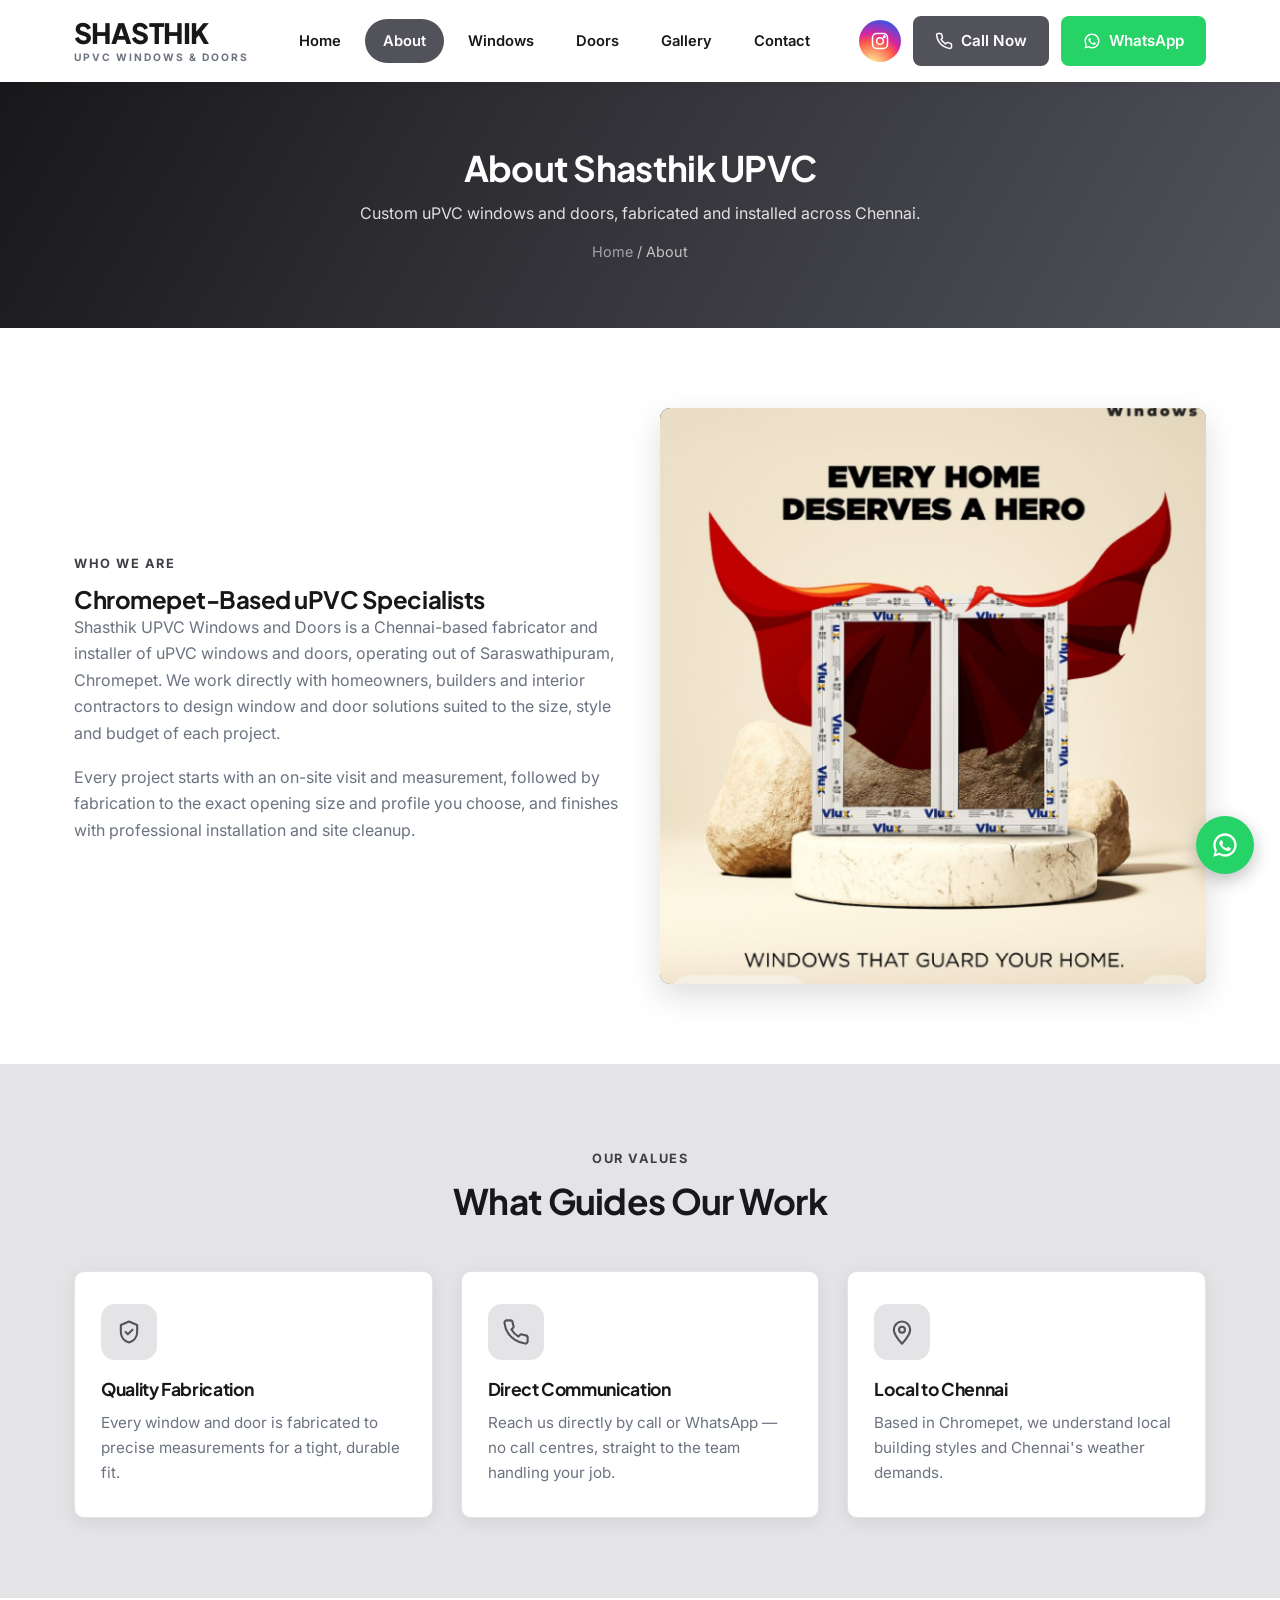
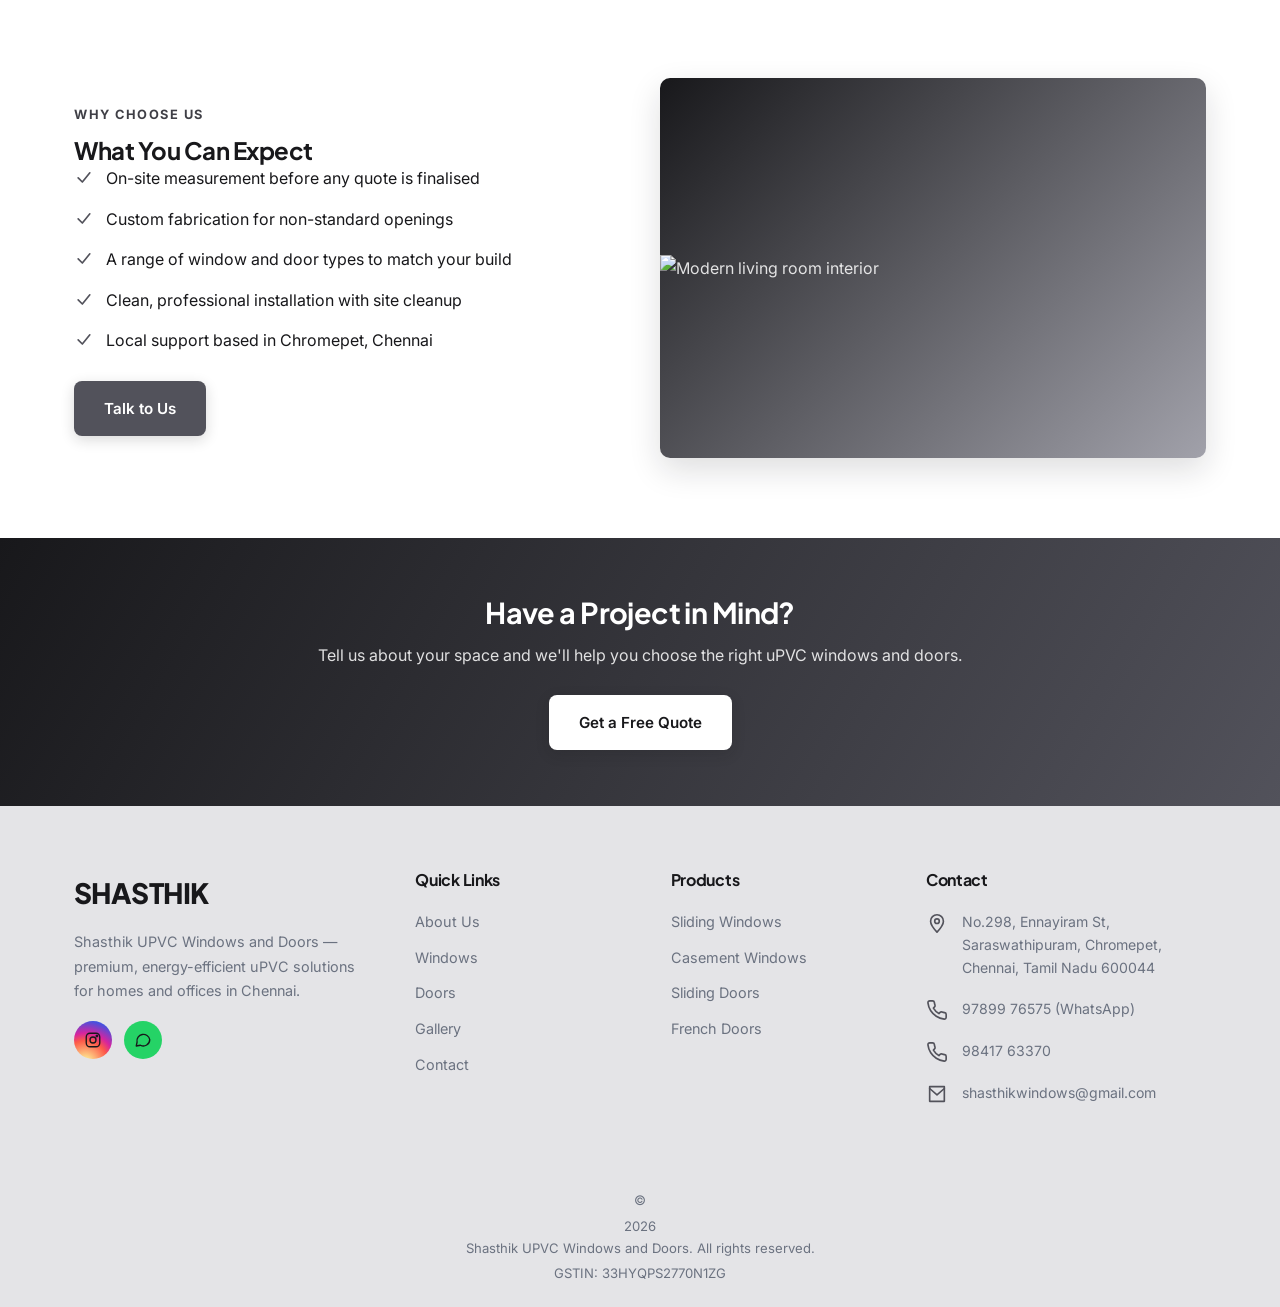
==== about.html @ 437d71c5 "Initial commit: Shasthik UPVC Windows and Doors website Static HTML/CSS/JS site with home, about, wi" ====
<!DOCTYPE html>
<html lang="en">
<head>
<meta charset="UTF-8">
<meta name="viewport" content="width=device-width, initial-scale=1.0">
<title>About Us | Shasthik UPVC Windows and Doors</title>
<meta name="description" content="Learn about Shasthik UPVC Windows and Doors, based in Chromepet, Chennai — custom uPVC window and door fabrication and installation.">
<link rel="preconnect" href="https://fonts.googleapis.com">
<link href="https://fonts.googleapis.com/css2?family=Plus+Jakarta+Sans:wght@600;700;800&family=Inter:wght@400;500;600&display=swap" rel="stylesheet">
<link rel="stylesheet" href="css/style.css">
</head>
<body>

<header class="site-header">
  <div class="container header-inner">
    <a href="index.html" class="logo">
      <span class="logo-main">SHASTHIK</span>
      <span class="logo-sub">UPVC Windows &amp; Doors</span>
    </a>
    <nav class="main-nav" id="main-nav">
      <ul>
        <li><a href="index.html">Home</a></li>
        <li><a href="about.html">About</a></li>
        <li><a href="windows.html">Windows</a></li>
        <li><a href="doors.html">Doors</a></li>
        <li><a href="gallery.html">Gallery</a></li>
        <li><a href="contact.html">Contact</a></li>
      </ul>
    </nav>
    <div class="header-cta">
      <a href="https://www.instagram.com/shasthik.official?igsh=MTlwMmNrbjg4MGgzdQ==" class="header-icon-link" target="_blank" rel="noopener" aria-label="Instagram">
        <svg viewBox="0 0 24 24" fill="none" stroke-width="1.8" stroke-linecap="round" stroke-linejoin="round"><rect x="3" y="3" width="18" height="18" rx="5"/><circle cx="12" cy="12" r="4"/><circle cx="17.2" cy="6.8" r="1"/></svg>
      </a>
      <a href="tel:+919789976575" class="btn btn-call"><svg viewBox="0 0 24 24" fill="none" stroke="currentColor" stroke-width="2" stroke-linecap="round" stroke-linejoin="round"><path d="M22 16.92v3a2 2 0 0 1-2.18 2 19.79 19.79 0 0 1-8.63-3.07 19.5 19.5 0 0 1-6-6 19.79 19.79 0 0 1-3.07-8.67A2 2 0 0 1 4.11 2h3a2 2 0 0 1 2 1.72c.13.96.36 1.9.68 2.81a2 2 0 0 1-.45 2.11L8.09 9.91a16 16 0 0 0 6 6l1.27-1.27a2 2 0 0 1 2.11-.45c.91.32 1.85.55 2.81.68A2 2 0 0 1 22 16.92z"/></svg>Call Now</a>
      <a href="https://wa.me/919789976575" class="btn btn-whatsapp" target="_blank" rel="noopener"><svg viewBox="0 0 24 24" fill="currentColor"><path d="M12 2C6.48 2 2 6.48 2 12c0 1.85.5 3.58 1.36 5.07L2 22l5.09-1.33A9.94 9.94 0 0 0 12 22c5.52 0 10-4.48 10-10S17.52 2 12 2zm0 18c-1.6 0-3.1-.43-4.4-1.2l-.32-.19-3.02.79.8-2.95-.2-.3A7.94 7.94 0 0 1 4 12c0-4.41 3.59-8 8-8s8 3.59 8 8-3.59 8-8 8zm4.4-5.6c-.24-.12-1.43-.7-1.65-.78-.22-.08-.38-.12-.54.12-.16.24-.62.78-.76.94-.14.16-.28.18-.52.06-.24-.12-1.01-.37-1.92-1.18-.71-.63-1.19-1.41-1.33-1.65-.14-.24-.01-.37.11-.49.11-.11.24-.28.36-.42.12-.14.16-.24.24-.4.08-.16.04-.3-.02-.42-.06-.12-.54-1.3-.74-1.78-.19-.46-.39-.4-.54-.4-.14 0-.3-.02-.46-.02s-.42.06-.64.3c-.22.24-.84.82-.84 2s.86 2.32.98 2.48c.12.16 1.7 2.6 4.12 3.64.58.25 1.03.4 1.38.51.58.18 1.11.16 1.53.1.47-.07 1.43-.58 1.63-1.14.2-.56.2-1.04.14-1.14-.06-.1-.22-.16-.46-.28z"/></svg>WhatsApp</a>
    </div>
    <button class="nav-toggle" id="nav-toggle" aria-label="Toggle navigation">
      <span></span><span></span><span></span>
    </button>
  </div>
</header>

<section class="page-hero">
  <div class="container">
    <h1>About Shasthik UPVC</h1>
    <p>Custom uPVC windows and doors, fabricated and installed across Chennai.</p>
    <div class="breadcrumb"><a href="index.html">Home</a> / About</div>
  </div>
</section>

<section class="section">
  <div class="container grid-2">
    <div>
      <span class="eyebrow">Who We Are</span>
      <h2>Chromepet-Based uPVC Specialists</h2>
      <p style="color:var(--text-light); margin-bottom:18px;">
        Shasthik UPVC Windows and Doors is a Chennai-based fabricator and installer of uPVC windows and doors,
        operating out of Saraswathipuram, Chromepet. We work directly with homeowners, builders and interior
        contractors to design window and door solutions suited to the size, style and budget of each project.
      </p>
      <p style="color:var(--text-light);">
        Every project starts with an on-site visit and measurement, followed by fabrication to the exact
        opening size and profile you choose, and finishes with professional installation and site cleanup.
      </p>
    </div>
    <div class="about-visual">
      <img src="images/style2.png" alt="Shasthik UPVC promotional graphic" loading="lazy">
    </div>
  </div>
</section>

<section class="section section-alt">
  <div class="container">
    <div class="section-head">
      <span class="eyebrow">Our Values</span>
      <h2>What Guides Our Work</h2>
    </div>
    <div class="grid-3">
      <div class="card">
        <div class="card-icon"><svg viewBox="0 0 24 24" fill="none" stroke-width="1.8" stroke-linecap="round" stroke-linejoin="round"><path d="M12 3l7 3v6c0 5-3.5 8-7 9-3.5-1-7-4-7-9V6l7-3z"/><polyline points="9,12 11,14 15,10"/></svg></div>
        <h3>Quality Fabrication</h3>
        <p>Every window and door is fabricated to precise measurements for a tight, durable fit.</p>
      </div>
      <div class="card">
        <div class="card-icon"><svg viewBox="0 0 24 24" fill="none" stroke-width="1.8" stroke-linecap="round" stroke-linejoin="round"><path d="M22 16.92v3a2 2 0 0 1-2.18 2 19.79 19.79 0 0 1-8.63-3.07 19.5 19.5 0 0 1-6-6 19.79 19.79 0 0 1-3.07-8.67A2 2 0 0 1 4.11 2h3a2 2 0 0 1 2 1.72c.13.96.36 1.9.68 2.81a2 2 0 0 1-.45 2.11L8.09 9.91a16 16 0 0 0 6 6l1.27-1.27a2 2 0 0 1 2.11-.45c.91.32 1.85.55 2.81.68A2 2 0 0 1 22 16.92z"/></svg></div>
        <h3>Direct Communication</h3>
        <p>Reach us directly by call or WhatsApp — no call centres, straight to the team handling your job.</p>
      </div>
      <div class="card">
        <div class="card-icon"><svg viewBox="0 0 24 24" fill="none" stroke-width="1.8" stroke-linecap="round" stroke-linejoin="round"><path d="M12 22s7-7.58 7-12A7 7 0 0 0 5 10c0 4.42 7 12 7 12z"/><circle cx="12" cy="10" r="2.5"/></svg></div>
        <h3>Local to Chennai</h3>
        <p>Based in Chromepet, we understand local building styles and Chennai's weather demands.</p>
      </div>
    </div>
  </div>
</section>

<section class="section">
  <div class="container grid-2">
    <div class="about-visual" style="order:2;">
      <img src="https://images.pexels.com/photos/19899071/pexels-photo-19899071.jpeg?auto=compress&amp;cs=tinysrgb&amp;w=1200" alt="Modern living room interior" loading="lazy">
    </div>
    <div>
      <span class="eyebrow">Why Choose Us</span>
      <h2>What You Can Expect</h2>
      <ul class="check-list">
        <li><svg viewBox="0 0 24 24" fill="none" stroke-width="2" stroke-linecap="round" stroke-linejoin="round"><polyline points="5,13 10,18 19,7"/></svg> On-site measurement before any quote is finalised</li>
        <li><svg viewBox="0 0 24 24" fill="none" stroke-width="2" stroke-linecap="round" stroke-linejoin="round"><polyline points="5,13 10,18 19,7"/></svg> Custom fabrication for non-standard openings</li>
        <li><svg viewBox="0 0 24 24" fill="none" stroke-width="2" stroke-linecap="round" stroke-linejoin="round"><polyline points="5,13 10,18 19,7"/></svg> A range of window and door types to match your build</li>
        <li><svg viewBox="0 0 24 24" fill="none" stroke-width="2" stroke-linecap="round" stroke-linejoin="round"><polyline points="5,13 10,18 19,7"/></svg> Clean, professional installation with site cleanup</li>
        <li><svg viewBox="0 0 24 24" fill="none" stroke-width="2" stroke-linecap="round" stroke-linejoin="round"><polyline points="5,13 10,18 19,7"/></svg> Local support based in Chromepet, Chennai</li>
      </ul>
      <a href="contact.html" class="btn btn-secondary" style="margin-top:14px;">Talk to Us</a>
    </div>
  </div>
</section>

<section class="cta-banner">
  <div class="container">
    <h2>Have a Project in Mind?</h2>
    <p>Tell us about your space and we'll help you choose the right uPVC windows and doors.</p>
    <a href="contact.html" class="btn btn-secondary">Get a Free Quote</a>
  </div>
</section>

<footer class="site-footer">
  <div class="container footer-grid">
    <div class="footer-brand">
      <span class="logo-main">SHASTHIK</span>
      <p>Shasthik UPVC Windows and Doors — premium, energy-efficient uPVC solutions for homes and offices in Chennai.</p>
      <div class="footer-social">
        <a href="https://www.instagram.com/shasthik.official" target="_blank" rel="noopener" aria-label="Instagram" class="ig-icon">
          <svg viewBox="0 0 24 24" fill="none" stroke-width="1.8" stroke-linecap="round" stroke-linejoin="round"><rect x="3" y="3" width="18" height="18" rx="5"/><circle cx="12" cy="12" r="4"/><circle cx="17.2" cy="6.8" r="1"/></svg>
        </a>
        <a href="https://wa.me/919789976575" target="_blank" rel="noopener" aria-label="WhatsApp" class="wa-icon">
          <svg viewBox="0 0 24 24" fill="none" stroke-width="1.8" stroke-linecap="round" stroke-linejoin="round"><path d="M21 11.5a8.5 8.5 0 0 1-12.4 7.5L3 20l1.1-5.3A8.5 8.5 0 1 1 21 11.5z"/></svg>
        </a>
      </div>
    </div>
    <div class="footer-col">
      <h4>Quick Links</h4>
      <ul>
        <li><a href="about.html">About Us</a></li>
        <li><a href="windows.html">Windows</a></li>
        <li><a href="doors.html">Doors</a></li>
        <li><a href="gallery.html">Gallery</a></li>
        <li><a href="contact.html">Contact</a></li>
      </ul>
    </div>
    <div class="footer-col">
      <h4>Products</h4>
      <ul>
        <li><a href="windows.html">Sliding Windows</a></li>
        <li><a href="windows.html">Casement Windows</a></li>
        <li><a href="doors.html">Sliding Doors</a></li>
        <li><a href="doors.html">French Doors</a></li>
      </ul>
    </div>
    <div class="footer-col">
      <h4>Contact</h4>
      <div class="contact-row">
        <svg viewBox="0 0 24 24" fill="none" stroke-width="1.8" stroke-linecap="round" stroke-linejoin="round"><path d="M12 22s7-7.58 7-12A7 7 0 0 0 5 10c0 4.42 7 12 7 12z"/><circle cx="12" cy="10" r="2.5"/></svg>
        <span>No.298, Ennayiram St, Saraswathipuram, Chromepet, Chennai, Tamil Nadu 600044</span>
      </div>
      <div class="contact-row">
        <svg viewBox="0 0 24 24" fill="none" stroke-width="1.8" stroke-linecap="round" stroke-linejoin="round"><path d="M22 16.92v3a2 2 0 0 1-2.18 2 19.79 19.79 0 0 1-8.63-3.07 19.5 19.5 0 0 1-6-6 19.79 19.79 0 0 1-3.07-8.67A2 2 0 0 1 4.11 2h3a2 2 0 0 1 2 1.72c.13.96.36 1.9.68 2.81a2 2 0 0 1-.45 2.11L8.09 9.91a16 16 0 0 0 6 6l1.27-1.27a2 2 0 0 1 2.11-.45c.91.32 1.85.55 2.81.68A2 2 0 0 1 22 16.92z"/></svg>
        <a href="tel:+919789976575">97899 76575 (WhatsApp)</a>
      </div>
      <div class="contact-row">
        <svg viewBox="0 0 24 24" fill="none" stroke-width="1.8" stroke-linecap="round" stroke-linejoin="round"><path d="M22 16.92v3a2 2 0 0 1-2.18 2 19.79 19.79 0 0 1-8.63-3.07 19.5 19.5 0 0 1-6-6 19.79 19.79 0 0 1-3.07-8.67A2 2 0 0 1 4.11 2h3a2 2 0 0 1 2 1.72c.13.96.36 1.9.68 2.81a2 2 0 0 1-.45 2.11L8.09 9.91a16 16 0 0 0 6 6l1.27-1.27a2 2 0 0 1 2.11-.45c.91.32 1.85.55 2.81.68A2 2 0 0 1 22 16.92z"/></svg>
        <a href="tel:+919841763370">98417 63370</a>
      </div>
      <div class="contact-row">
        <svg viewBox="0 0 24 24" fill="none" stroke-width="1.8" stroke-linecap="round" stroke-linejoin="round"><path d="M4 4h16v16H4z"/><path d="M4 6l8 7 8-7"/></svg>
        <a href="mailto:shasthikwindows@gmail.com">shasthikwindows@gmail.com</a>
      </div>
    </div>
  </div>
  <div class="container footer-bottom">
    &copy; <span id="year"></span> Shasthik UPVC Windows and Doors. All rights reserved.
    <span>GSTIN: 33HYQPS2770N1ZG</span>
  </div>
</footer>

<a href="https://wa.me/919789976575" class="whatsapp-float" target="_blank" rel="noopener" aria-label="Chat on WhatsApp">
  <svg viewBox="0 0 24 24"><path d="M12 2C6.48 2 2 6.48 2 12c0 1.85.5 3.58 1.36 5.07L2 22l5.09-1.33A9.94 9.94 0 0 0 12 22c5.52 0 10-4.48 10-10S17.52 2 12 2zm0 18c-1.6 0-3.1-.43-4.4-1.2l-.32-.19-3.02.79.8-2.95-.2-.3A7.94 7.94 0 0 1 4 12c0-4.41 3.59-8 8-8s8 3.59 8 8-3.59 8-8 8zm4.4-5.6c-.24-.12-1.43-.7-1.65-.78-.22-.08-.38-.12-.54.12-.16.24-.62.78-.76.94-.14.16-.28.18-.52.06-.24-.12-1.01-.37-1.92-1.18-.71-.63-1.19-1.41-1.33-1.65-.14-.24-.01-.37.11-.49.11-.11.24-.28.36-.42.12-.14.16-.24.24-.4.08-.16.04-.3-.02-.42-.06-.12-.54-1.3-.74-1.78-.19-.46-.39-.4-.54-.4-.14 0-.3-.02-.46-.02s-.42.06-.64.3c-.22.24-.84.82-.84 2s.86 2.32.98 2.48c.12.16 1.7 2.6 4.12 3.64.58.25 1.03.4 1.38.51.58.18 1.11.16 1.53.1.47-.07 1.43-.58 1.63-1.14.2-.56.2-1.04.14-1.14-.06-.1-.22-.16-.46-.28z"/></svg>
</a>

<script src="js/script.js"></script>
<script>document.getElementById('year').textContent = new Date().getFullYear();</script>
</body>
</html>
---- css/style.css ----
/* ===========================================================
   Shasthik UPVC Windows and Doors — Stylesheet
   =========================================================== */

:root {
  --primary: #52525b;
  --primary-dark: #18181b;
  --primary-light: #a1a1aa;
  --accent: #52525b;
  --accent-dark: #3f3f46;
  --bg-light: #fafafa;
  --bg-alt: #e4e4e7;
  --text-dark: #18181b;
  --text-light: #6b7280;
  --white: #ffffff;
  --border: #e4e4e7;
  --radius: 10px;
  --shadow: 0 4px 16px rgba(24, 24, 27, 0.08);
  --shadow-lg: 0 12px 32px rgba(24, 24, 27, 0.14);
  --container-width: 1180px;
}

* { margin: 0; padding: 0; box-sizing: border-box; }

html { scroll-behavior: smooth; }

body {
  font-family: 'Inter', -apple-system, BlinkMacSystemFont, 'Segoe UI', sans-serif;
  color: var(--text-dark);
  background: var(--white);
  line-height: 1.65;
  overflow-x: hidden;
}

h1, h2, h3, h4 {
  font-family: 'Plus Jakarta Sans', 'Inter', sans-serif;
  font-weight: 700;
  color: var(--primary-dark);
  line-height: 1.25;
  letter-spacing: -0.02em;
}

a { text-decoration: none; color: inherit; }
ul { list-style: none; }
img, svg { max-width: 100%; display: block; }

.container {
  width: 100%;
  max-width: var(--container-width);
  margin: 0 auto;
  padding: 0 24px;
}

.section { padding: 80px 0; }
.section-alt { background: var(--bg-alt); }

.section-head {
  text-align: center;
  max-width: 640px;
  margin: 0 auto 48px;
}
.eyebrow {
  display: inline-block;
  color: var(--accent-dark);
  font-weight: 700;
  letter-spacing: 1.5px;
  text-transform: uppercase;
  font-size: 0.8rem;
  margin-bottom: 10px;
}
.section-head h2 { font-size: 2.2rem; margin-bottom: 12px; }
.section-head p { color: var(--text-light); font-size: 1.05rem; }

/* ---------- Buttons ---------- */
.btn {
  display: inline-flex;
  align-items: center;
  gap: 8px;
  padding: 13px 28px;
  border-radius: 8px;
  font-weight: 600;
  font-size: 0.95rem;
  border: 2px solid transparent;
  cursor: pointer;
  transition: all 0.2s ease;
  white-space: nowrap;
}
.btn-primary { background: var(--white); color: var(--primary-dark); box-shadow: 0 4px 14px rgba(24,24,27,0.12); }
.btn-primary:hover { background: var(--bg-alt); transform: translateY(-2px); box-shadow: 0 6px 18px rgba(24,24,27,0.16); }
.btn-outline { border-color: var(--white); color: var(--white); }
.btn-outline:hover { background: rgba(255,255,255,0.12); }
.btn-secondary { background: var(--primary); color: var(--white); box-shadow: 0 4px 14px rgba(24,24,27,0.16); }
.btn-secondary:hover { background: var(--accent-dark); transform: translateY(-2px); box-shadow: 0 6px 18px rgba(24,24,27,0.22); }
.btn-block { width: 100%; justify-content: center; }
.btn-sm { padding: 9px 18px; font-size: 0.85rem; }

/* ---------- Header ---------- */
.site-header {
  position: sticky;
  top: 0;
  z-index: 1000;
  background: var(--white);
  box-shadow: 0 2px 10px rgba(24,24,27,0.06);
}
.header-inner {
  display: flex;
  align-items: center;
  justify-content: space-between;
  height: 82px;
}
.logo { display: flex; flex-direction: column; line-height: 1.1; }
.logo-main {
  font-family: 'Plus Jakarta Sans', sans-serif;
  font-weight: 800;
  font-size: 1.75rem;
  color: var(--text-dark);
  letter-spacing: -0.03em;
}
.logo-sub {
  font-size: 0.64rem;
  font-weight: 700;
  letter-spacing: 2px;
  color: var(--text-light);
  text-transform: uppercase;
  margin-top: 3px;
}

.main-nav ul { display: flex; gap: 6px; }
.main-nav a {
  display: inline-block;
  font-weight: 600;
  font-size: 0.92rem;
  color: var(--text-dark);
  padding: 10px 18px;
  border-radius: 999px;
  transition: background 0.2s ease, color 0.2s ease;
}
.main-nav a:hover { background: var(--bg-alt); }
.main-nav a.active {
  background: var(--primary);
  color: var(--white);
}

.header-cta { display: flex; align-items: center; gap: 12px; }
.header-icon-link {
  display: flex;
  align-items: center;
  justify-content: center;
  width: 42px;
  height: 42px;
  border-radius: 50%;
  border: none;
  color: var(--white);
  flex-shrink: 0;
  background: radial-gradient(circle at 30% 110%, #fdf497 0%, #fdf497 5%, #fd5949 45%, #d6249f 60%, #285AEB 90%);
  transition: transform 0.2s ease, box-shadow 0.2s ease;
}
.header-icon-link:hover { transform: scale(1.08); box-shadow: 0 4px 14px rgba(214, 36, 159, 0.4); }
.header-icon-link svg { width: 20px; height: 20px; stroke: currentColor; }
.btn-call {
  background: var(--primary);
  color: var(--white);
  border: 2px solid var(--primary);
  padding: 10px 20px;
}
.btn-call:hover { background: var(--primary-dark); border-color: var(--primary-dark); }
.btn-call svg { width: 18px; height: 18px; }
.btn-whatsapp {
  background: #25D366;
  color: var(--white);
  padding: 10px 20px;
}
.btn-whatsapp:hover { background: #1ebe5a; }
.btn-whatsapp svg { width: 18px; height: 18px; }

.nav-toggle {
  display: none;
  flex-direction: column;
  gap: 5px;
  background: none;
  border: none;
  cursor: pointer;
  padding: 8px;
}
.nav-toggle span {
  width: 26px; height: 2.5px;
  background: var(--primary-dark);
  border-radius: 2px;
  transition: all 0.25s ease;
}
.nav-toggle.open span:nth-child(1) { transform: translateY(7.5px) rotate(45deg); }
.nav-toggle.open span:nth-child(2) { opacity: 0; }
.nav-toggle.open span:nth-child(3) { transform: translateY(-7.5px) rotate(-45deg); }

/* ---------- Hero ---------- */
.hero {
  background: linear-gradient(120deg, var(--primary-dark) 0%, var(--primary) 55%, var(--primary-light) 100%);
  color: var(--white);
  padding: 100px 0 110px;
  position: relative;
  overflow: hidden;
}
.hero-inner {
  position: relative;
  z-index: 1;
  max-width: 640px;
  padding-left: 6vw;
}
.hero-inner .eyebrow { color: var(--primary-light); }
.hero h1 { color: var(--white); font-size: 2.75rem; margin-bottom: 18px; }
.hero p { font-size: 1.1rem; color: rgba(255,255,255,0.85); margin-bottom: 34px; max-width: 560px; }
.hero-actions { display: flex; gap: 16px; flex-wrap: wrap; }
.hero-media {
  position: absolute;
  inset: 0;
  z-index: 0;
}
.hero-media img { width: 100%; height: 100%; object-fit: cover; }
.hero-media::after {
  content: '';
  position: absolute;
  inset: 0;
  background: linear-gradient(100deg, rgba(24,24,27,0.8) 0%, rgba(24,24,27,0.5) 45%, rgba(24,24,27,0.18) 100%);
  z-index: 1;
}
.hero-slider {
  position: absolute;
  inset: 0;
  overflow: hidden;
}
.hero-slide {
  position: absolute;
  inset: 0;
  opacity: 0;
  transition: opacity 1s ease;
}
.hero-slide.active { opacity: 1; }
.hero-slide img { width: 100%; height: 100%; object-fit: cover; display: block; }
.hero-dots {
  position: absolute;
  left: 50%;
  bottom: 22px;
  transform: translateX(-50%);
  display: flex;
  gap: 9px;
  z-index: 2;
}
.hero-dot {
  width: 9px; height: 9px;
  border-radius: 50%;
  background: rgba(255,255,255,0.4);
  cursor: pointer;
  transition: background 0.2s ease, transform 0.2s ease;
}
.hero-dot:hover { background: rgba(255,255,255,0.7); }
.hero-dot.active { background: var(--white); transform: scale(1.25); }

.page-hero {
  background: linear-gradient(120deg, var(--primary-dark) 0%, var(--primary) 100%);
  color: var(--white);
  padding: 64px 0;
  text-align: center;
}
.page-hero h1 { color: var(--white); font-size: 2.2rem; margin-bottom: 10px; }
.page-hero p { color: rgba(255,255,255,0.85); }
.breadcrumb { margin-top: 14px; font-size: 0.9rem; color: rgba(255,255,255,0.7); }
.breadcrumb a { color: var(--primary-light); }

/* ---------- Highlight strip ---------- */
.highlight-strip {
  background: var(--white);
  padding: 30px 0;
  border-bottom: 1px solid var(--border);
}
.highlight-grid {
  display: grid;
  grid-template-columns: repeat(6, 1fr);
  gap: 20px;
}
.highlight-item {
  display: flex;
  flex-direction: column;
  align-items: center;
  text-align: center;
  gap: 12px;
  color: var(--text-dark);
}
.highlight-icon {
  width: 54px; height: 54px;
  border-radius: 50%;
  background: var(--bg-alt);
  display: flex;
  align-items: center;
  justify-content: center;
  transition: background 0.25s ease, transform 0.25s ease;
}
.highlight-icon svg { width: 24px; height: 24px; stroke: var(--primary); transition: stroke 0.25s ease; }
.highlight-item:hover .highlight-icon { background: var(--primary); transform: translateY(-4px); }
.highlight-item:hover .highlight-icon svg { stroke: var(--white); }
.highlight-item span { font-size: 0.82rem; font-weight: 600; }

/* ---------- Cards ---------- */
.grid-2 { display: grid; grid-template-columns: 1fr 1fr; gap: 40px; align-items: center; }
.grid-3 { display: grid; grid-template-columns: repeat(3, 1fr); gap: 28px; }
.grid-4 { display: grid; grid-template-columns: repeat(4, 1fr); gap: 24px; }
.grid-2 > *, .grid-3 > *, .grid-4 > * { min-width: 0; }

.card {
  background: var(--white);
  border: 1px solid var(--border);
  border-radius: var(--radius);
  padding: 32px 26px;
  box-shadow: var(--shadow);
  transition: transform 0.2s ease, box-shadow 0.2s ease;
  position: relative;
  overflow: hidden;
}
.card::before {
  content: '';
  position: absolute;
  top: 0; left: 0; right: 0;
  height: 3px;
  background: var(--primary);
  transform: scaleX(0);
  transform-origin: left;
  transition: transform 0.3s ease;
}
.card:hover { transform: translateY(-6px); box-shadow: var(--shadow-lg); }
.card:hover::before { transform: scaleX(1); }
.card-icon {
  width: 56px; height: 56px;
  border-radius: 14px;
  background: var(--bg-alt);
  display: flex; align-items: center; justify-content: center;
  margin-bottom: 18px;
  transition: background 0.25s ease;
}
.card-icon svg { width: 28px; height: 28px; stroke: var(--primary); transition: stroke 0.25s ease; }
.card:hover .card-icon { background: var(--primary); }
.card:hover .card-icon svg { stroke: var(--white); }
.card h3 { font-size: 1.1rem; margin-bottom: 10px; }
.card p { color: var(--text-light); font-size: 0.95rem; }

.product-card {
  background: var(--white);
  border: 1px solid var(--border);
  border-radius: var(--radius);
  overflow: hidden;
  box-shadow: var(--shadow);
  transition: transform 0.2s ease, box-shadow 0.2s ease;
  display: flex;
  flex-direction: column;
  position: relative;
}
.product-card::before {
  content: '';
  position: absolute;
  top: 0; left: 0; right: 0;
  height: 3px;
  background: var(--primary);
  transform: scaleX(0);
  transform-origin: left;
  transition: transform 0.3s ease;
  z-index: 2;
}
.product-card:hover::before { transform: scaleX(1); }
.product-card:hover { transform: translateY(-6px); box-shadow: var(--shadow-lg); }
.product-visual {
  height: 200px;
  background: linear-gradient(135deg, var(--bg-alt), var(--bg-light));
  display: flex; align-items: center; justify-content: center;
  border-bottom: 1px solid var(--border);
  overflow: hidden;
}
.product-visual svg { width: 68px; height: 68px; stroke: var(--primary); }
.product-visual img { width: 100%; height: 100%; object-fit: cover; display: block; }
.product-card-body { padding: 24px; flex: 1; display: flex; flex-direction: column; }
.product-card-body h3 { font-size: 1.15rem; margin-bottom: 10px; }
.product-card-body p { color: var(--text-light); font-size: 0.93rem; margin-bottom: 18px; flex: 1; }

/* ---------- Process ---------- */
.process-grid {
  display: grid;
  grid-template-columns: repeat(4, 1fr);
  gap: 30px;
  counter-reset: step;
  position: relative;
}
.process-grid::before {
  content: '';
  position: absolute;
  top: 26px;
  left: 12.5%;
  right: 12.5%;
  height: 2px;
  background: var(--border);
  z-index: 0;
}
.process-step { text-align: center; position: relative; }
.process-num {
  width: 52px; height: 52px;
  border-radius: 50%;
  background: var(--primary);
  color: var(--white);
  display: flex; align-items: center; justify-content: center;
  font-family: 'Plus Jakarta Sans', sans-serif;
  font-weight: 700;
  margin: 0 auto 18px;
  position: relative;
  z-index: 1;
  box-shadow: 0 4px 12px rgba(24,24,27,0.18);
}
.process-step h3 { font-size: 1.02rem; margin-bottom: 8px; }
.process-step p { color: var(--text-light); font-size: 0.9rem; }

/* ---------- About snippet / split sections ---------- */
.about-visual {
  background: linear-gradient(135deg, var(--primary-dark), var(--primary-light));
  border-radius: var(--radius);
  min-height: 380px;
  display: flex;
  align-items: center;
  justify-content: center;
  color: rgba(255,255,255,0.85);
  overflow: hidden;
  box-shadow: var(--shadow-lg);
}
.about-visual svg { width: 120px; height: 120px; stroke: rgba(255,255,255,0.85); }
.about-visual img { width: 100%; height: 100%; object-fit: cover; display: block; }

.check-list li {
  display: flex;
  align-items: flex-start;
  gap: 12px;
  margin-bottom: 14px;
  color: var(--text-dark);
}
.check-list svg { width: 20px; height: 20px; stroke: var(--primary); flex-shrink: 0; margin-top: 2px; }

/* ---------- CTA banner ---------- */
.cta-banner {
  background: linear-gradient(120deg, var(--primary-dark) 0%, var(--accent) 100%);
  color: var(--white);
  padding: 56px 0;
  text-align: center;
}
.cta-banner h2 { color: var(--white); font-size: 1.8rem; margin-bottom: 12px; }
.cta-banner p { margin-bottom: 26px; color: rgba(255,255,255,0.85); }
.cta-banner .btn-secondary { background: var(--white); color: var(--primary-dark); }
.cta-banner .btn-secondary:hover { background: var(--bg-alt); }
.cta-banner .btn-outline:hover { background: rgba(255,255,255,0.15); }

/* ---------- Gallery ---------- */
.gallery-grid {
  display: grid;
  grid-template-columns: repeat(3, 1fr);
  gap: 22px;
}
.gallery-item {
  aspect-ratio: 4 / 3;
  border-radius: var(--radius);
  border: 1px solid var(--border);
  position: relative;
  overflow: hidden;
  box-shadow: var(--shadow);
  transition: transform 0.2s ease, box-shadow 0.2s ease;
}
.gallery-item:hover { transform: translateY(-4px); box-shadow: var(--shadow-lg); }
.gallery-item img {
  width: 100%; height: 100%;
  object-fit: cover;
  display: block;
  transition: transform 0.35s ease;
}
.gallery-item:hover img { transform: scale(1.06); }
.gallery-caption {
  position: absolute;
  left: 0; right: 0; bottom: 0;
  padding: 34px 16px 14px;
  background: linear-gradient(to top, rgba(24,24,27,0.88), rgba(24,24,27,0));
  color: var(--white);
  font-size: 0.88rem;
  font-weight: 600;
}
.gallery-note {
  background: var(--bg-alt);
  border: 1px solid var(--border);
  color: var(--primary-dark);
  padding: 16px 20px;
  border-radius: var(--radius);
  font-size: 0.92rem;
  margin-bottom: 40px;
}
.gallery-note a { color: var(--primary-dark); text-decoration: underline; }

/* ---------- Contact ---------- */
.contact-grid {
  display: grid;
  grid-template-columns: 1fr 1fr;
  gap: 48px;
  align-items: start;
}
.contact-info-card {
  background: var(--bg-light);
  border-radius: var(--radius);
  padding: 32px;
  margin-bottom: 20px;
}
.contact-info-card h3 { font-size: 1.1rem; margin-bottom: 18px; }
.contact-row {
  display: flex;
  gap: 14px;
  margin-bottom: 18px;
  align-items: flex-start;
}
.contact-row svg { width: 22px; height: 22px; stroke: var(--primary); flex-shrink: 0; margin-top: 2px; }
.contact-row a, .contact-row span { color: var(--text-dark); font-size: 0.95rem; }
.contact-row a:hover { color: var(--primary); }

.map-frame {
  width: 100%;
  height: 260px;
  border: 0;
  border-radius: var(--radius);
  filter: grayscale(15%);
}

.form-card {
  background: var(--white);
  border: 1px solid var(--border);
  box-shadow: var(--shadow);
  border-radius: var(--radius);
  padding: 36px;
}
.form-group { margin-bottom: 20px; }
.form-group label {
  display: block;
  font-weight: 600;
  font-size: 0.88rem;
  margin-bottom: 7px;
  color: var(--text-dark);
}
.form-group input,
.form-group select,
.form-group textarea {
  width: 100%;
  padding: 12px 14px;
  border: 1.5px solid var(--border);
  border-radius: 8px;
  font-family: inherit;
  font-size: 0.95rem;
  color: var(--text-dark);
  background: var(--white);
  transition: border-color 0.2s ease, box-shadow 0.2s ease;
}
.form-group input:focus,
.form-group select:focus,
.form-group textarea:focus {
  outline: none;
  border-color: var(--primary);
  box-shadow: 0 0 0 3px var(--bg-alt);
}
.form-row { display: grid; grid-template-columns: 1fr 1fr; gap: 16px; }
.form-note { font-size: 0.8rem; color: var(--text-light); margin-top: 10px; }
.form-success {
  display: none;
  background: #e7f8ee;
  border: 1px solid #a8e2bf;
  color: #146c34;
  padding: 14px 18px;
  border-radius: 8px;
  margin-bottom: 20px;
  font-size: 0.9rem;
}

/* ---------- Footer ---------- */
.site-footer {
  background: var(--bg-alt);
  color: var(--text-light);
  padding: 64px 0 0;
}
.footer-grid {
  display: grid;
  grid-template-columns: 1.4fr 1fr 1fr 1.3fr;
  gap: 40px;
  padding-bottom: 44px;
  border-bottom: 1px solid var(--border);
}
.footer-brand .logo-main { color: var(--text-dark); }
.footer-brand p { margin-top: 14px; font-size: 0.9rem; line-height: 1.7; }
.footer-social { display: flex; gap: 12px; margin-top: 18px; }
.footer-social a {
  width: 38px; height: 38px;
  border-radius: 50%;
  background: rgba(0,0,0,0.06);
  display: flex; align-items: center; justify-content: center;
  transition: transform 0.2s ease, box-shadow 0.2s ease;
}
.footer-social a:hover { transform: translateY(-3px); }
.footer-social svg { width: 18px; height: 18px; stroke: var(--text-dark); }
.footer-social a.ig-icon {
  background: radial-gradient(circle at 30% 110%, #fdf497 0%, #fdf497 5%, #fd5949 45%, #d6249f 60%, #285AEB 90%);
}
.footer-social a.wa-icon { background: #25D366; }

.footer-col h4 { color: var(--text-dark); font-size: 1rem; margin-bottom: 20px; }
.footer-col ul li { margin-bottom: 12px; font-size: 0.9rem; }
.footer-col a:hover { color: var(--accent); }
.footer-col .contact-row svg { stroke: var(--accent); }
.footer-col .contact-row a, .footer-col .contact-row span { color: var(--text-light); font-size: 0.88rem; }

.footer-bottom {
  padding: 22px 0;
  text-align: center;
  font-size: 0.82rem;
  color: var(--text-light);
}
.footer-bottom span { display: block; margin-top: 4px; }

/* ---------- Floating WhatsApp ---------- */
.whatsapp-float {
  position: fixed;
  bottom: 26px;
  right: 26px;
  width: 58px; height: 58px;
  background: #25D366;
  border-radius: 50%;
  display: flex; align-items: center; justify-content: center;
  box-shadow: 0 6px 18px rgba(0,0,0,0.25);
  z-index: 999;
  transition: transform 0.2s ease;
}
.whatsapp-float:hover { transform: scale(1.08); }
.whatsapp-float svg { width: 28px; height: 28px; fill: var(--white); }

/* ---------- Responsive ---------- */
@media (max-width: 1024px) {
  .grid-4 { grid-template-columns: repeat(2, 1fr); }
  .process-grid { grid-template-columns: repeat(2, 1fr); }
  .process-grid::before { display: none; }
  .highlight-grid { grid-template-columns: repeat(3, 1fr); }
  .footer-grid { grid-template-columns: 1fr 1fr; }
}

@media (max-width: 860px) {
  .main-nav {
    position: fixed;
    top: 82px; left: 0; right: 0;
    background: var(--white);
    flex-direction: column;
    padding: 10px 24px 24px;
    box-shadow: 0 12px 20px rgba(0,0,0,0.08);
    transform: translateY(-130%);
    opacity: 0;
    transition: all 0.25s ease;
  }
  .main-nav.open { transform: translateY(0); opacity: 1; }
  .main-nav ul { flex-direction: column; gap: 4px; }
  .main-nav a { display: block; padding: 12px 0; border-bottom: 1px solid var(--border); }
  .header-cta { display: none; }
  .nav-toggle { display: flex; }
  .grid-2 { grid-template-columns: 1fr; }
  .contact-grid { grid-template-columns: 1fr; }
  .hero h1 { font-size: 2.1rem; }
}

@media (max-width: 640px) {
  .grid-3, .grid-4 { grid-template-columns: 1fr 1fr; }
  .gallery-grid { grid-template-columns: 1fr 1fr; }
  .highlight-grid { grid-template-columns: repeat(2, 1fr); }
  .process-grid { grid-template-columns: 1fr; }
  .footer-grid { grid-template-columns: 1fr; }
  .form-row { grid-template-columns: 1fr; }
  .section { padding: 56px 0; }
  .hero { padding: 70px 0 80px; }
}
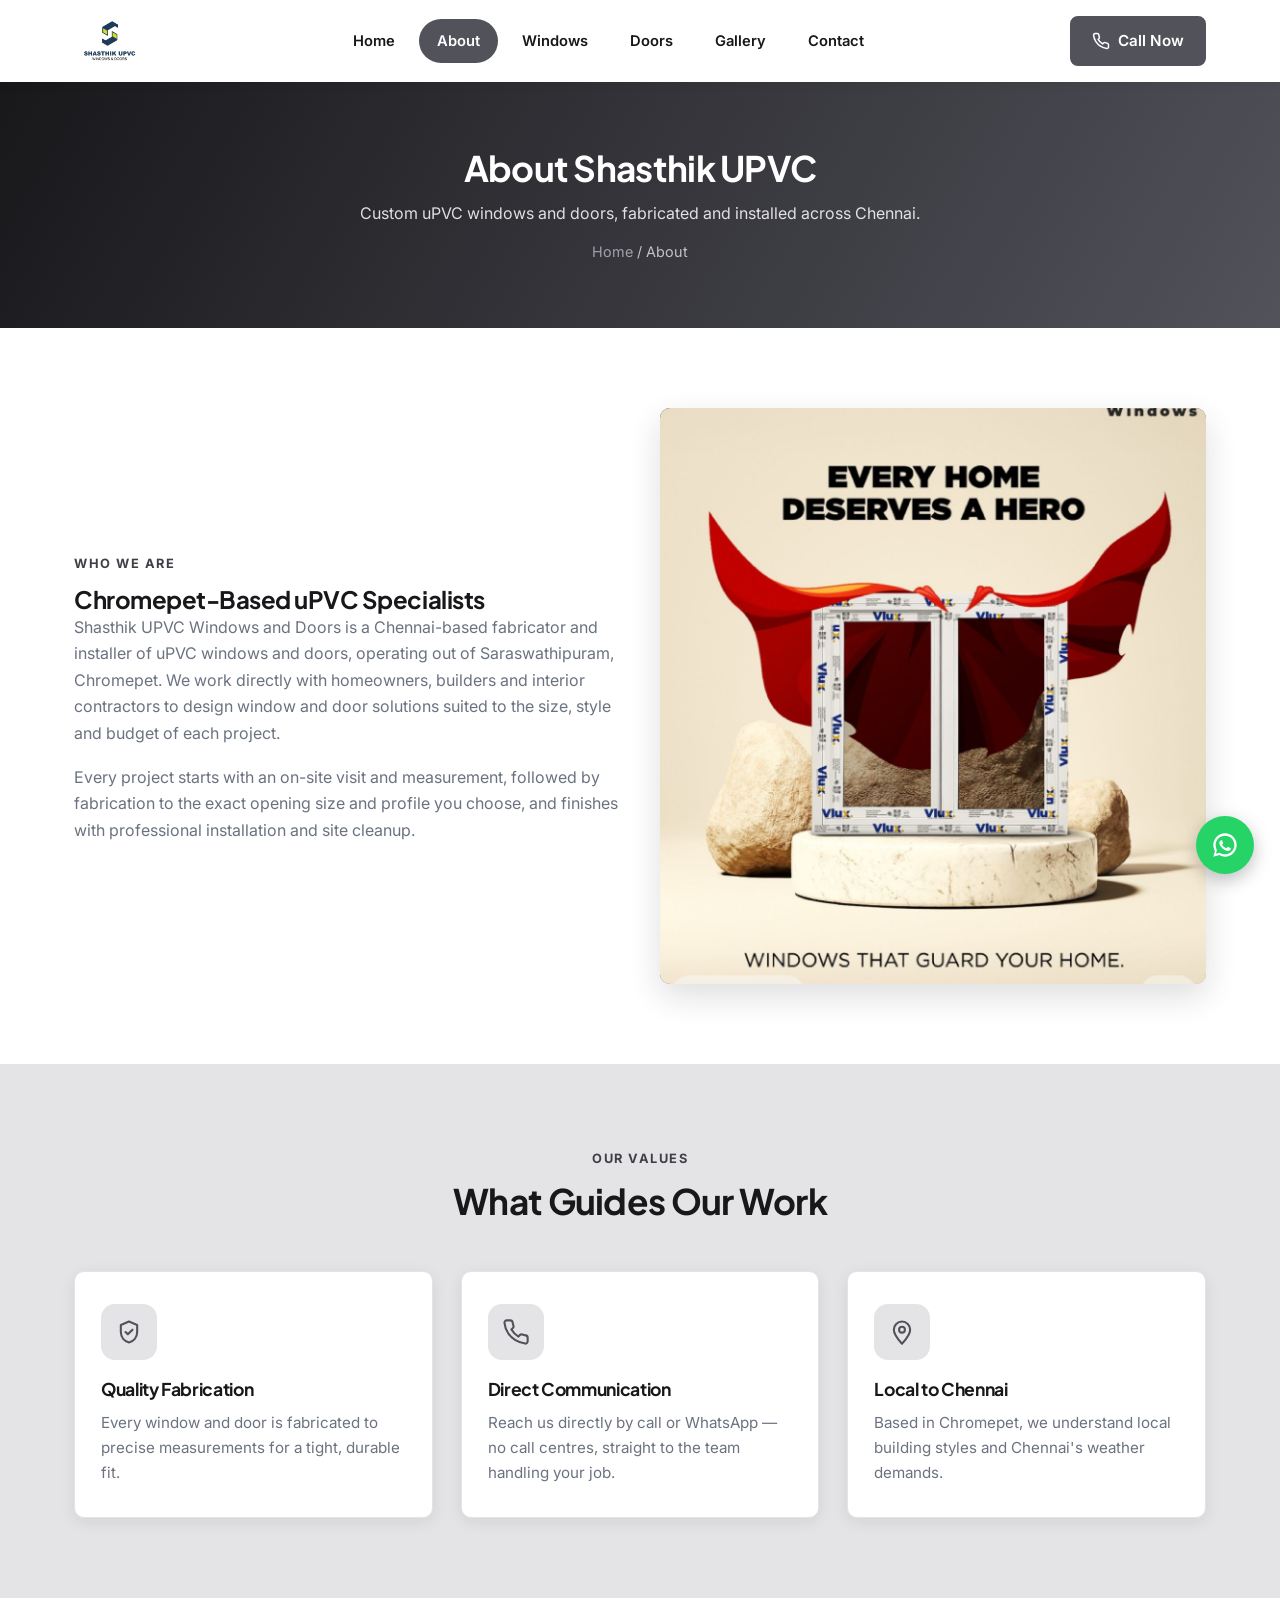
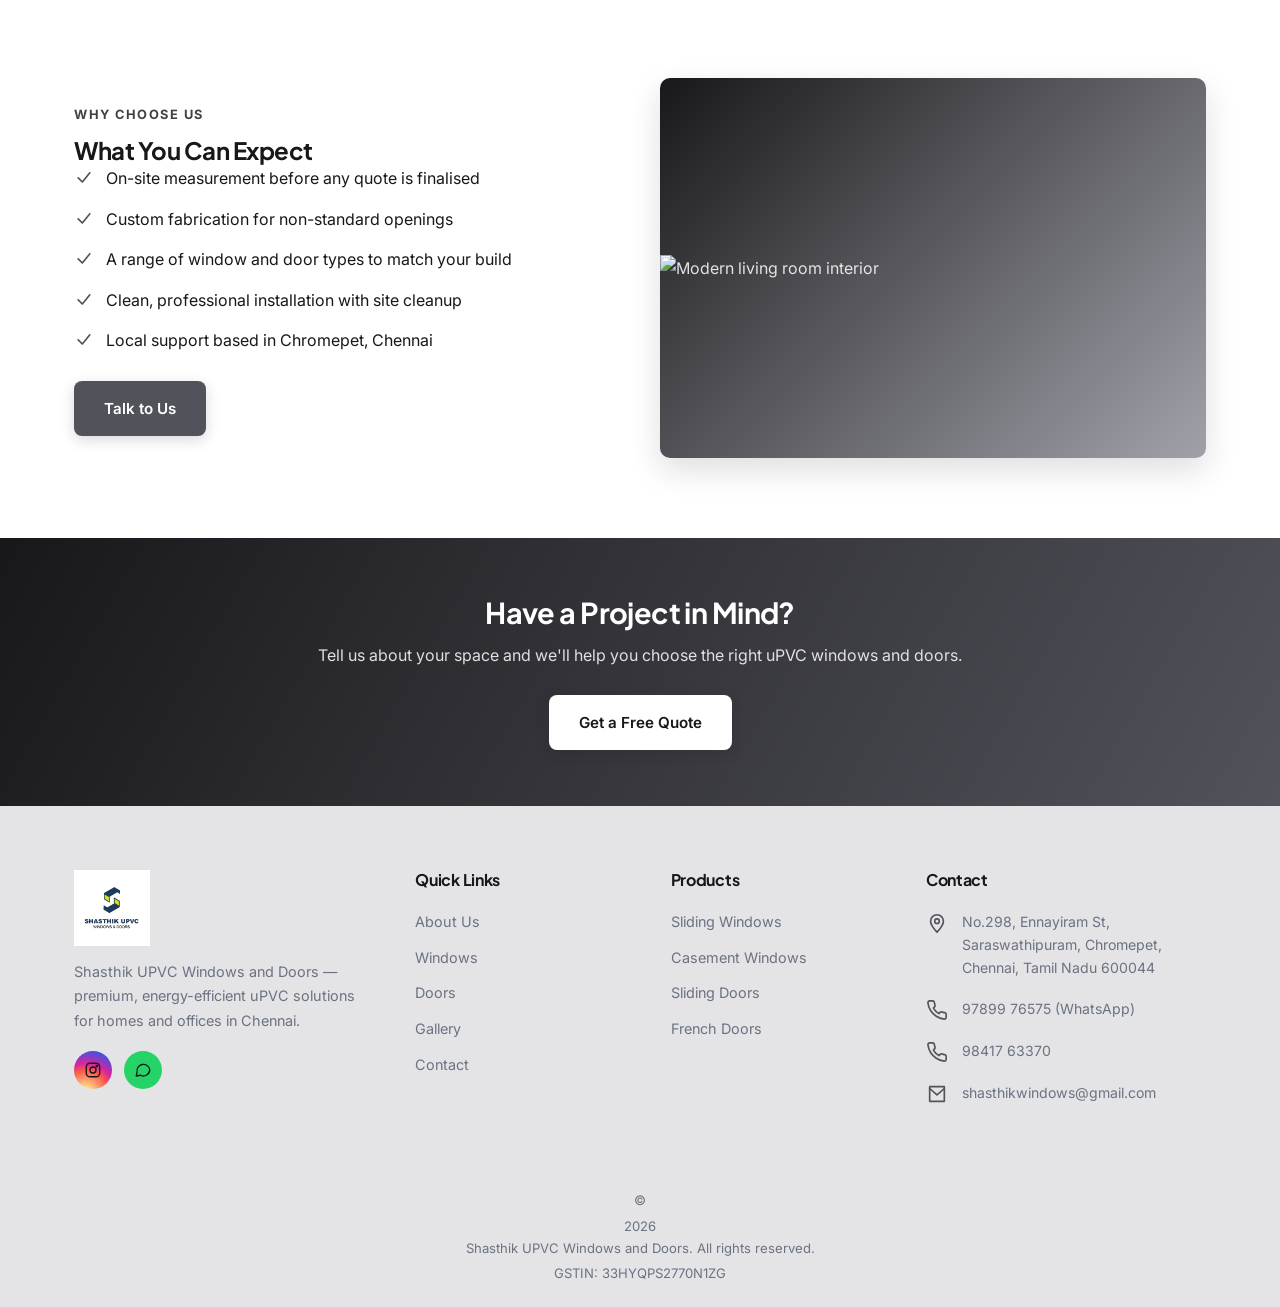
==== commit 817911d7: "Simplify header actions and add real brand logo - Remove Instagram icon and WhatsApp button from hea" ====
--- a/about.html
+++ b/about.html
@@ -14,8 +14,7 @@
 <header class="site-header">
   <div class="container header-inner">
     <a href="index.html" class="logo">
-      <span class="logo-main">SHASTHIK</span>
-      <span class="logo-sub">UPVC Windows &amp; Doors</span>
+      <img src="images/shasthik-logo.png" alt="Shasthik UPVC Windows and Doors">
     </a>
     <nav class="main-nav" id="main-nav">
       <ul>
@@ -28,11 +27,7 @@
       </ul>
     </nav>
     <div class="header-cta">
-      <a href="https://www.instagram.com/shasthik.official?igsh=MTlwMmNrbjg4MGgzdQ==" class="header-icon-link" target="_blank" rel="noopener" aria-label="Instagram">
-        <svg viewBox="0 0 24 24" fill="none" stroke-width="1.8" stroke-linecap="round" stroke-linejoin="round"><rect x="3" y="3" width="18" height="18" rx="5"/><circle cx="12" cy="12" r="4"/><circle cx="17.2" cy="6.8" r="1"/></svg>
-      </a>
       <a href="tel:+919789976575" class="btn btn-call"><svg viewBox="0 0 24 24" fill="none" stroke="currentColor" stroke-width="2" stroke-linecap="round" stroke-linejoin="round"><path d="M22 16.92v3a2 2 0 0 1-2.18 2 19.79 19.79 0 0 1-8.63-3.07 19.5 19.5 0 0 1-6-6 19.79 19.79 0 0 1-3.07-8.67A2 2 0 0 1 4.11 2h3a2 2 0 0 1 2 1.72c.13.96.36 1.9.68 2.81a2 2 0 0 1-.45 2.11L8.09 9.91a16 16 0 0 0 6 6l1.27-1.27a2 2 0 0 1 2.11-.45c.91.32 1.85.55 2.81.68A2 2 0 0 1 22 16.92z"/></svg>Call Now</a>
-      <a href="https://wa.me/919789976575" class="btn btn-whatsapp" target="_blank" rel="noopener"><svg viewBox="0 0 24 24" fill="currentColor"><path d="M12 2C6.48 2 2 6.48 2 12c0 1.85.5 3.58 1.36 5.07L2 22l5.09-1.33A9.94 9.94 0 0 0 12 22c5.52 0 10-4.48 10-10S17.52 2 12 2zm0 18c-1.6 0-3.1-.43-4.4-1.2l-.32-.19-3.02.79.8-2.95-.2-.3A7.94 7.94 0 0 1 4 12c0-4.41 3.59-8 8-8s8 3.59 8 8-3.59 8-8 8zm4.4-5.6c-.24-.12-1.43-.7-1.65-.78-.22-.08-.38-.12-.54.12-.16.24-.62.78-.76.94-.14.16-.28.18-.52.06-.24-.12-1.01-.37-1.92-1.18-.71-.63-1.19-1.41-1.33-1.65-.14-.24-.01-.37.11-.49.11-.11.24-.28.36-.42.12-.14.16-.24.24-.4.08-.16.04-.3-.02-.42-.06-.12-.54-1.3-.74-1.78-.19-.46-.39-.4-.54-.4-.14 0-.3-.02-.46-.02s-.42.06-.64.3c-.22.24-.84.82-.84 2s.86 2.32.98 2.48c.12.16 1.7 2.6 4.12 3.64.58.25 1.03.4 1.38.51.58.18 1.11.16 1.53.1.47-.07 1.43-.58 1.63-1.14.2-.56.2-1.04.14-1.14-.06-.1-.22-.16-.46-.28z"/></svg>WhatsApp</a>
     </div>
     <button class="nav-toggle" id="nav-toggle" aria-label="Toggle navigation">
       <span></span><span></span><span></span>
@@ -126,7 +121,7 @@
 <footer class="site-footer">
   <div class="container footer-grid">
     <div class="footer-brand">
-      <span class="logo-main">SHASTHIK</span>
+      <img src="images/shasthik-logo.png" alt="Shasthik UPVC Windows and Doors">
       <p>Shasthik UPVC Windows and Doors — premium, energy-efficient uPVC solutions for homes and offices in Chennai.</p>
       <div class="footer-social">
         <a href="https://www.instagram.com/shasthik.official" target="_blank" rel="noopener" aria-label="Instagram" class="ig-icon">
--- a/css/style.css
+++ b/css/style.css
@@ -108,7 +108,8 @@
   justify-content: space-between;
   height: 82px;
 }
-.logo { display: flex; flex-direction: column; line-height: 1.1; }
+.logo { display: flex; align-items: center; flex-direction: column; line-height: 1.1; }
+.logo img { height: 72px; width: auto; display: block; }
 .logo-main {
   font-family: 'Plus Jakarta Sans', sans-serif;
   font-weight: 800;
@@ -587,6 +588,7 @@
   border-bottom: 1px solid var(--border);
 }
 .footer-brand .logo-main { color: var(--text-dark); }
+.footer-brand img { height: 76px; width: auto; display: block; }
 .footer-brand p { margin-top: 14px; font-size: 0.9rem; line-height: 1.7; }
 .footer-social { display: flex; gap: 12px; margin-top: 18px; }
 .footer-social a {
